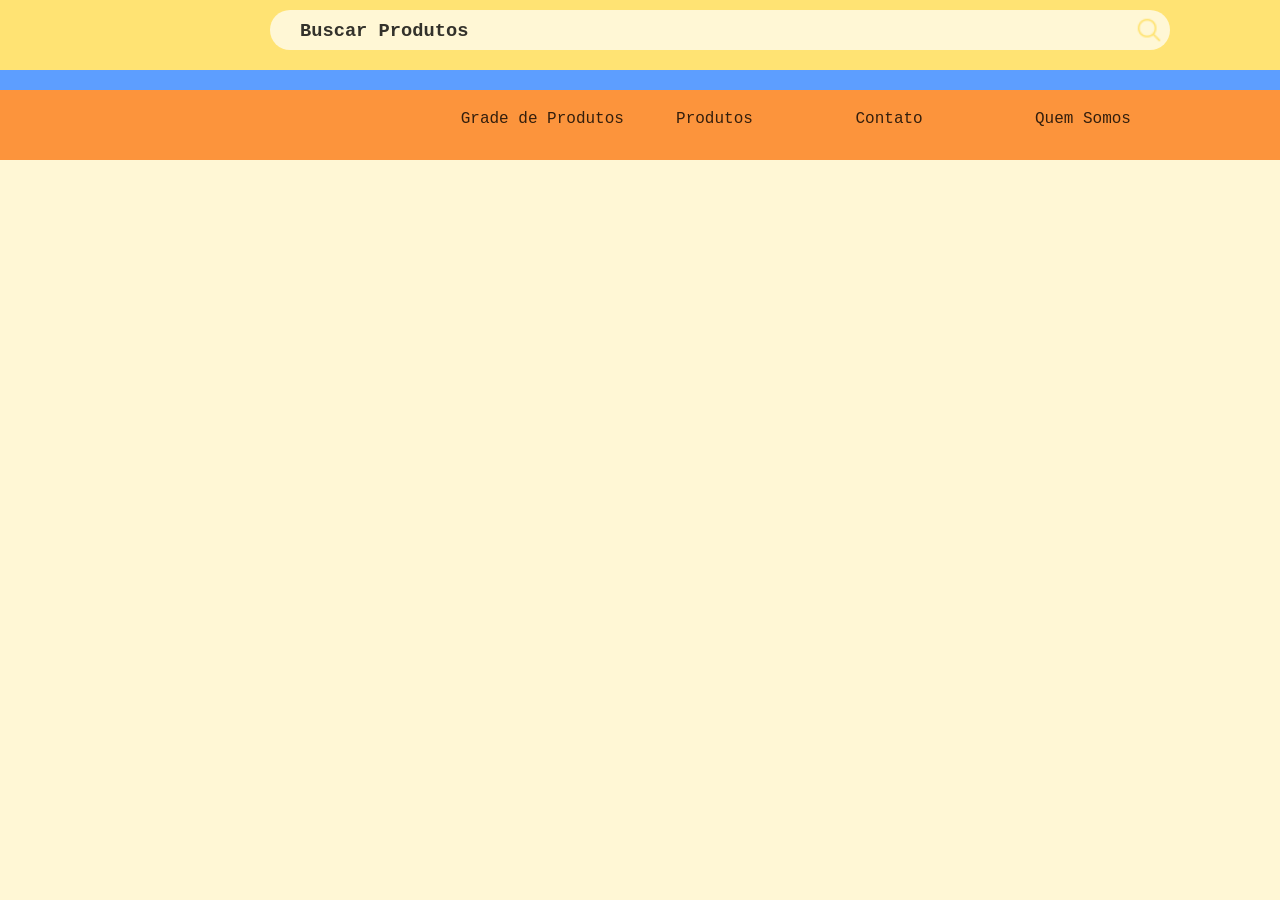
==== busca.html @ 967e4d83 "Add files via upload" ====
<!DOCTYPE html>
<html lang="en">
<head>
    <meta charset="UTF-8">
    <meta name="viewport" content="width=device-width, initial-scale=1.0">
    <link rel="stylesheet" href="busca.css">
    <title>Busca</title>
</head>
<body>
    <div class="barra-pesquisa">
       
        <li id="buscar-cor">
            <h3 id="move"><a href="busca.html">Buscar Produtos</a></h3>
            <a href="" class="imagem-lupa"><img src="imgs/lupa.png" alt=""></a>
        </li>
        <div class="posiçao">
            <li class="pose1"><a href="cadastro.html">Crie sua conta</a></li>
            <li> <a href="">Entrar</a></li>
            <li><a href="pedidos.html">Compras</a></li>
            <li><a href="" id="compras-img"><img src="imgs/carrinho-de-compras 1.png" alt=""></a></li>
        </div> 
        <div class="barra-pesquisa1"></div>
        <div class="barra-pesquisa2">
            <section class="alinhamento">
            <li id="fonte" class="pose2"> <a href="grade-de-produtos.html">Grade de Produtos</a></li>
            <li id="fonte"><a href="produtos.html">Produtos</a></li>
            <li id="fonte"><a href="conto.html">Contato</a></li>
            <li id="fonte"><a href="quem-somos.html">Quem Somos</a></li>
        </section>
        </div>
    </div>
</body>
</html>
---- busca.css ----
@font-face {
    font-family: 'Determination';
    src: url('fonts/DeterminationMono.woff2') format('woff2'),
     url('fonts/DeterminationMono.ttf') format('truetype');
    font-weight: normal;
    font-style: normal;
    font-display: swap; 
}
*{
    box-sizing: border-box;
    margin: 0;
    padding: 0;
}
body{
    background-color: #FFF7D5;
    font-family: 'Determination', 'Courier New', monospace;

}
.barra-pesquisa{
    background-color: #FFE373;
    display: inline-block;
    height: 70px;
    width: 199.4vh;
    margin-bottom: 10px;
}
a{
    text-decoration: none;
    color: rgba(0, 0, 0, 0.8);
}
li{
     list-style-type: none;
}
#buscar-cor{
    background-color: #FFF7D5;
    height: 40px;
    width: 100vh;
    border-radius: 100px;
    color: #383838;
    display: flex;
    margin-left: 30vh;
    margin-top: 10px;

}
#move{
    display: flex;
    margin-left: 30px;
    margin-top: 10px;
}
.barra-pesquisa1{
    background-color: #5D9EFF;
    display: block;
    height: 20px;
    width: 199.4vh;
    margin-top: 2px;
    z-index: 2;
}
.posiçao{
    width: 2000px;
    height: 18px;
    display: grid;
    grid-template-columns: 7% 4% 4% 4% 4% 10% 10% 10% 10% 2% 7% 4% 4% 4%;
    grid-template-rows: 20% 20% 20%;
    font-size: 14px;
}
.barra-pesquisa2{
    background-color: #fc943c;
    display: block;
    height: 70px;
    width: 199.4vh;
    z-index: 2;
}
    .imagem-lupa{
    display: inline-flex;
    margin-left: 74vh;
    margin-top: 5px;
    height: 30px;
}
#fonte{
    font-size: 16px;
    color: black;
    display: inline-block;
    margin-block-start: 20px;
    margin-left: 30px;
}
.pose1{
    grid-column-start: 11;
    grid-column-end: 11;
}
.alinhamento{
    display: grid;
    grid-template-columns: 12% 12% 12% 10% 10% 10% 10% 10%;

}
.pose2{grid-column-start: 3;
    grid-column-end: 3;    
}
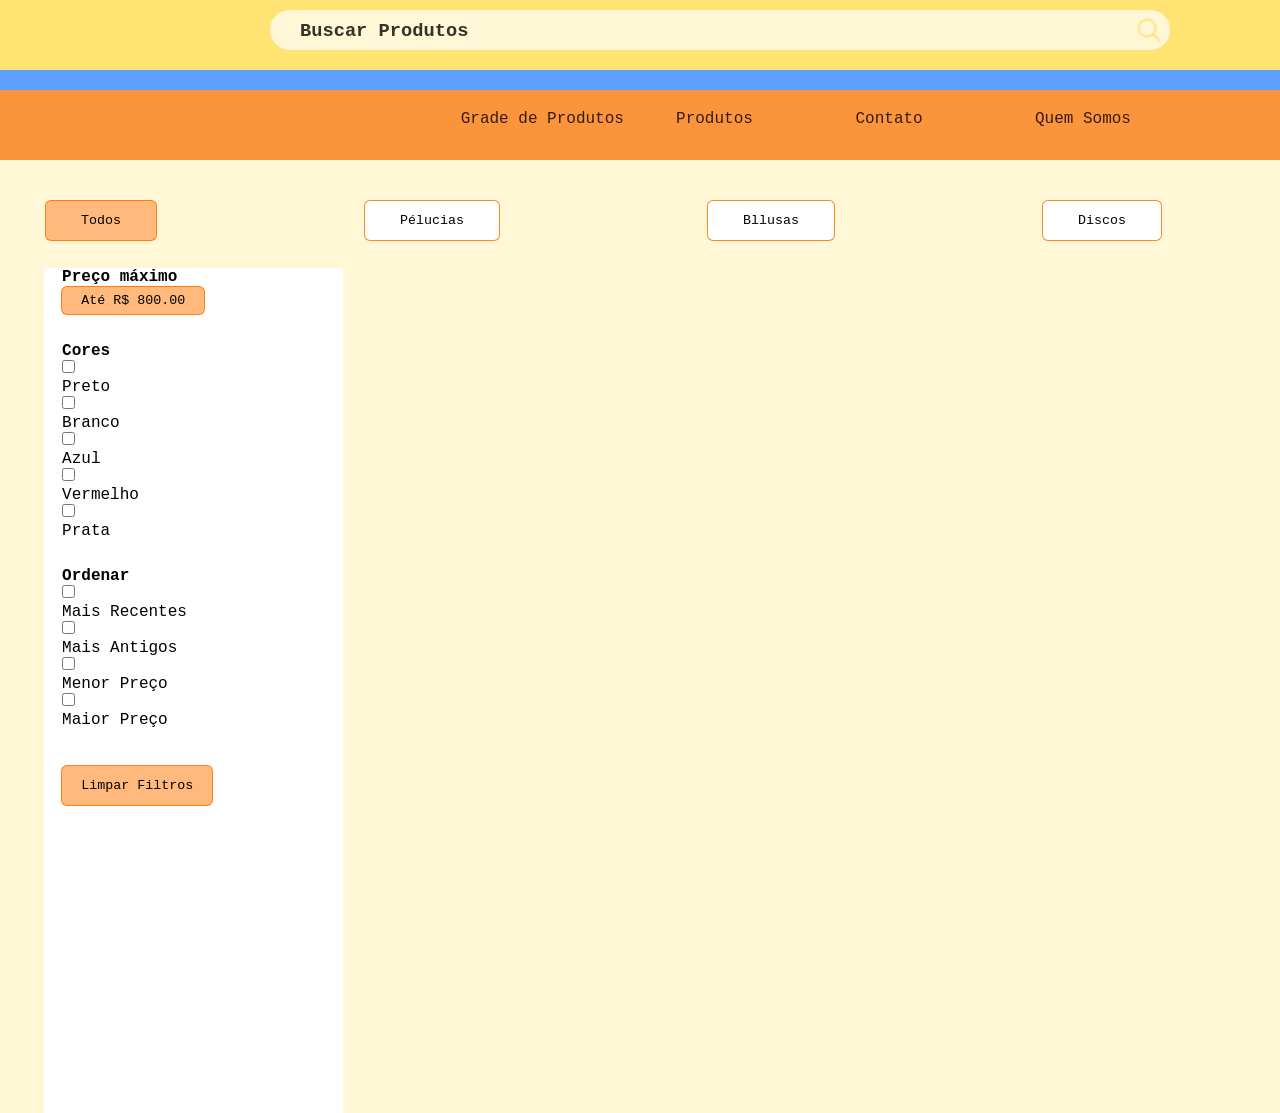
==== commit 800229b4: "Add files via upload" ====
--- a/busca.html
+++ b/busca.html
@@ -29,5 +29,52 @@
         </section>
         </div>
     </div>
+    <section>
+        <div class="barra">
+        <button class="diferente">Todos</button>
+        <button>Pélucias</button>
+        <button>Bllusas</button>
+        <button>Discos</button>
+        <button>Outros</button>
+        </div>
+        <div class="menu">
+            <div class="lado">
+            <h4 class="espaco1">Preço máximo</h4>
+            <button class="preco">Até R$ 800.00</button>
+            <h4 class="espaco2">Cores</h4>
+            <div class="checkbox-container">
+            <form class="formu" action="">
+                <input type="checkbox" id="cores" name="preto">
+                <label for="cores">Preto</label>
+                <input type="checkbox" id="cores" name="branco">
+                <label for="cores">Branco</label>
+                <input type="checkbox" id="cores" name="azul">
+                <label for="cores">Azul</label>
+                <input type="checkbox" id="cores" name="vermelho">
+                <label for="cores">Vermelho</label>
+                <input type="checkbox" id="cores" name="prata">
+                <label for="cores">Prata</label>
+            </form>
+            </div>
+            <div>
+            <h4 class="espaco3">Ordenar</h4>
+            <div class="checkbox-container">
+            <form class="formu" action="">
+                <input type="checkbox" id="ordem" name="recente">
+                <label for="ordem">Mais Recentes</label>
+                <input type="checkbox" id="ordem" name="antigos">
+                <label for="ordem">Mais Antigos</label>
+                <input type="checkbox" id="ordem" name="menor">
+                <label for="ordem">Menor Preço</label>
+                <input type="checkbox" id="ordem" name="maior">
+                <label for="ordem">Maior Preço</label>
+                <button class="filtros">Limpar Filtros</button>
+        </div>
+        </div>
+        </div>
+        <div class="produtos-busca">
+            
+        </div>
+    </section>
 </body>
 </html>
--- a/busca.css
+++ b/busca.css
@@ -20,6 +20,8 @@
     background-color: #FFE373;
     display: inline-block;
     height: 70px;
+    position: sticky;
+    top: 0;
     width: 199.4vh;
     margin-bottom: 10px;
 }
@@ -93,4 +95,81 @@
 }
 .pose2{grid-column-start: 3;
     grid-column-end: 3;    
+}
+button {
+  background-color: #ffffff;
+  border: 1px solid #ff7700de;
+  color: black;
+  padding: 12px 35px;
+  margin-left: 23vh;
+  border-radius: 6px;
+  cursor: pointer;
+  font-family: 'Determination', 'Courier New', monospace;
+}
+.diferente {
+  background-color: #FFB97C;
+  border: 1px solid #ff7700de;
+  color: black;
+  padding: 12px 35px;
+  margin-left: 23vh;
+  border-radius: 6px;
+  cursor: pointer;
+  font-family: 'Determination', 'Courier New', monospace;
+}
+.barra{
+    display: inline-flex;
+    margin-top: 8vh;
+    margin-left: -18vh;
+}
+button:hover {
+  background-color: #FFB97C;
+  
+}
+.diferente:hover {
+  background-color: #ffffff;
+}
+.menu{
+   background-color: #ffffff;
+   display: block;
+   width: 299px;
+   height: 845px;
+   margin-left: 4.9vh;
+   margin-top: 3vh;
+}
+.preco{
+    background-color: #FFB97C;
+  border: 1px solid #ff7700de;
+  color: black;
+  margin-left: -0.1vh;
+  padding: 6px 19px;
+  border-radius: 6px;
+  cursor: pointer;
+  font-family: 'Determination', 'Courier New', monospace;
+
+}
+
+
+.checkbox-container label{
+    display: block;
+  cursor: pointer;
+}
+.lado{
+    margin-left: 2vh;
+}
+.filtros{
+    background-color: #FFB97C;
+  border: 1px solid #ff7700de;
+  color: black;
+  margin-left: -0.1vh;
+  margin-top: 4vh;
+  padding: 12px 19px;
+  border-radius: 6px;
+  cursor: pointer;
+  font-family: 'Determination', 'Courier New', monospace;
+}
+.espaco2{
+    margin-top: 3vh;
+}
+.espaco3{
+    margin-top: 3vh;
 }
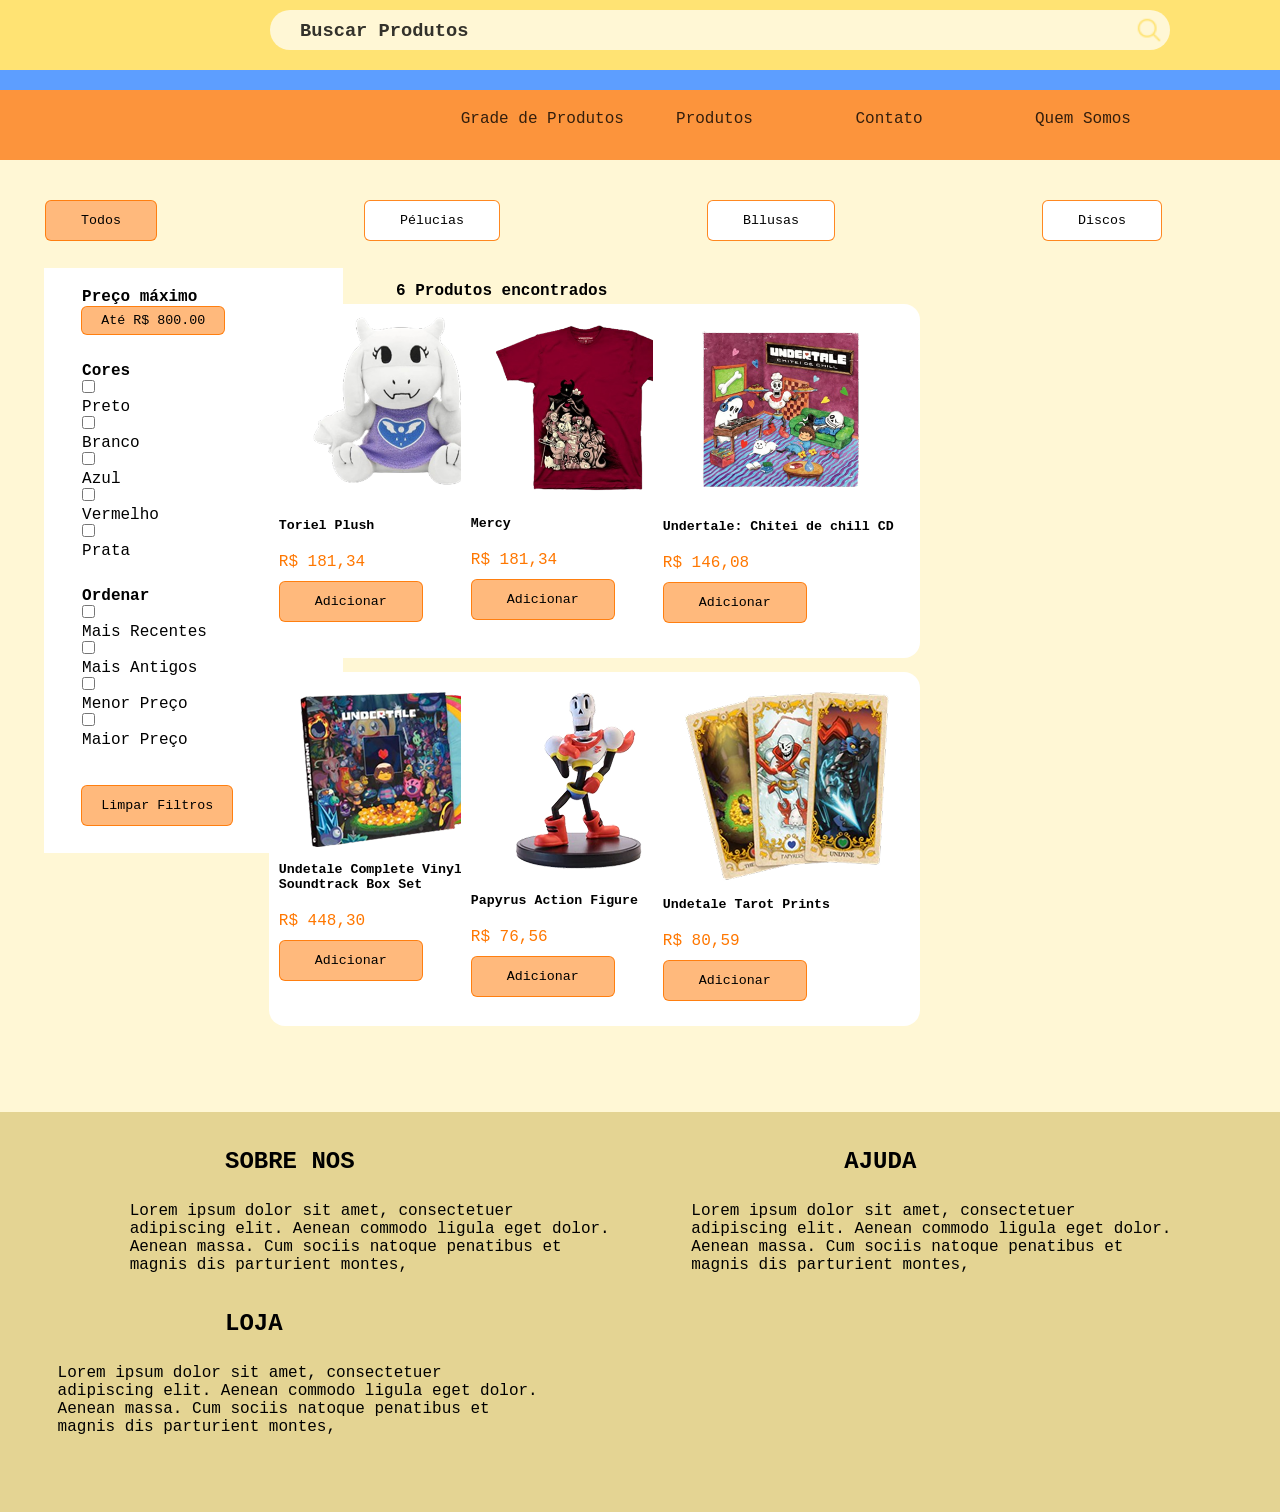
==== commit be015278: "Add files via upload" ====
--- a/busca.html
+++ b/busca.html
@@ -72,9 +72,76 @@
         </div>
         </div>
         </div>
-        <div class="produtos-busca">
+    </section>
+    <div class="produtos-busca">
+            <h4 class="ali">6 Produtos encontrados</h4>
+            <div class="imagens-busca">
+                <div class="img1">
+                    <img class="tam1" src="imgs/Captura_de_tela_2026-05-27_214341-removebg-preview 1.png" alt="">
+                    <h5 class="pos1">Toriel Plush</h5>
+                    <p class="laranja">R$ 181,34</p>
+                    <button class="cor">Adicionar</button>
+                    </div>
+                    <div class="img2">
+                    <img class="tam2" src="imgs/Captura_de_tela_2026-05-27_214421-removebg-preview 1.png" alt="">
+                    <h5 class="pos1">Mercy</h5>
+                    <p class="laranja">R$ 181,34</p>
+                    <button class="cor">Adicionar</button>
+                </div>
+                <div class="img3">
+                    <img class="tam3" src="imgs/Captura_de_tela_2026-05-27_214434-removebg-preview 1.png" alt="">
+                    <h5 class="pos1">Undertale: Chitei de chill CD</h5>
+                    <p class="laranja">R$ 146,08</p>
+                    <button class="cor">Adicionar</button>
+                </div>
+                <div class="img4">
+                    <img class="tam4" src="imgs/Captura_de_tela_2026-05-30_122954-removebg-preview 1.png" alt="">
+                    <h5 class="pos1">Undetale Complete Vinyl Soundtrack Box Set</h5>
+                    <p class="laranja">R$ 448,30</p>
+                    <button class="cor">Adicionar</button>
+                </div>
+                <div class="img5">
+                    <img class="tam5" src="imgs/Captura_de_tela_2026-05-30_135737-removebg-preview 1.png" alt="">
+                    <h5 class="pos1">Papyrus Action Figure</h5>
+                    <p class="laranja">R$ 76,56</p>
+                    <button class="cor">Adicionar</button>
+                </div>
+                <div class="img6">
+                    <img class="tam6" src="imgs/Captura_de_tela_2026-05-30_135752-removebg-preview 1.png" alt="">
+                    <h5 class="pos1">Undetale Tarot Prints</h5>
+                    <p class="laranja">R$ 80,59</p>
+                    <button class="cor">Adicionar</button>
+                </div>
             
         </div>
-    </section>
+        <footer class="detalhes">
+        <div class="pose5"><h3 class="cores">SOBRE NOS</h3>
+        Lorem ipsum dolor sit amet, consectetuer <br>
+        adipiscing elit. 
+        Aenean commodo ligula eget dolor. <br> 
+        Aenean massa.
+        Cum sociis natoque penatibus et <br> 
+        magnis dis parturient montes,
+        </div>
+        <div class="pose5">
+        <h3 class="cores">AJUDA</h3>
+        Lorem ipsum dolor sit amet, consectetuer <br>
+        adipiscing elit. 
+        Aenean commodo ligula eget dolor. <br> 
+        Aenean massa.
+        Cum sociis natoque penatibus et <br> 
+        magnis dis parturient montes,
+        </div>
+        <div class="pose5">
+        <h3 class="cores">LOJA</h3>
+        Lorem ipsum dolor sit amet, consectetuer <br>
+        adipiscing elit. 
+        Aenean commodo ligula eget dolor. <br> 
+        Aenean massa.
+        Cum sociis natoque penatibus et <br> 
+        magnis dis parturient montes,
+
+        </div>
+</footer>
 </body>
 </html>
--- a/busca.css
+++ b/busca.css
@@ -14,7 +14,6 @@
 body{
     background-color: #FFF7D5;
     font-family: 'Determination', 'Courier New', monospace;
-
 }
 .barra-pesquisa{
     background-color: #FFE373;
@@ -132,7 +131,8 @@
    background-color: #ffffff;
    display: block;
    width: 299px;
-   height: 845px;
+   height: 585px;
+   padding: 20px;
    margin-left: 4.9vh;
    margin-top: 3vh;
 }
@@ -172,4 +172,126 @@
 }
 .espaco3{
     margin-top: 3vh;
+}
+.ali{
+display: flex;
+margin-left: 44vh;
+margin-top:-63.5vh;
+width: 222px;
+height: 22px;
+}
+.imagens-busca{
+    display: grid;
+    grid-template-columns: 15% 6% 15% 15%;
+    grid-template-rows: 52% 55% 55% 55%;
+}
+.img1{
+    background-color: white;
+    width: 267px;
+    height: 354px;
+    border-radius: 16px;
+    grid-column-start: 3;
+}
+.tam1{
+    margin-left: 30px;
+    width: 205px;
+    height: 199px;
+}
+.laranja{
+    padding: 10px;
+    color: #FF7700;
+}
+.pos1{
+
+    padding: 10px;
+}
+.cor{
+    text-align: center;
+    margin-inline-start: 10px;
+    background-color: #FFB97C;
+}
+.img2{
+    background-color: white;
+    width: 267px;
+    height: 354px;
+    border-radius: 16px;
+    grid-column-start: 4;
+    
+}
+.tam2{
+    width: 191px;
+    height: 177px;
+    margin-left: 30px;
+    margin-top: 20px;
+}
+.img3{
+    background-color: white;
+    width: 267px;
+    height: 354px;
+    border-radius: 16px;
+    grid-column-start: 5;
+    
+}
+.tam3{
+    width: 197px;
+    height: 180px;
+    margin-left: 30px;
+    margin-top: 20px;
+}
+.img4{
+    background-color: white;
+    width: 267px;
+    height: 354px;
+    border-radius: 16px;
+    grid-column-start: 3;
+}
+.tam4{
+    width: 215px;
+    height: 155px;
+    margin-left: 30px;
+    margin-top: 20px;
+}
+.img5{
+    background-color: white;
+    width: 267px;
+    height: 354px;
+    border-radius: 16px;
+    grid-column-start: 4;
+}
+.tam5{
+    width: 138px;
+    height: 186px;
+    margin-left: 50px;
+    margin-top: 20px;
+}
+.img6{
+    background-color: white;
+    width: 267px;
+    height: 354px;
+    border-radius: 16px;
+    grid-column-start: 5;
+}
+.tam6{
+    width: 209px;
+    height: 190px;
+    margin-left: 30px;
+    margin-top: 20px;
+}
+.detalhes{
+    background-color: #e4d493;
+    width: auto;
+    height: 400px;
+    margin-block-start: 100px;
+    
+}
+.cores{
+    position: relative;
+    font-size: 24px;
+    margin-top: -6vh;
+    left: 25vh;
+    
+}
+.pose5{ 
+    display: inline-flex;
+    margin-top: 10vh;
 }
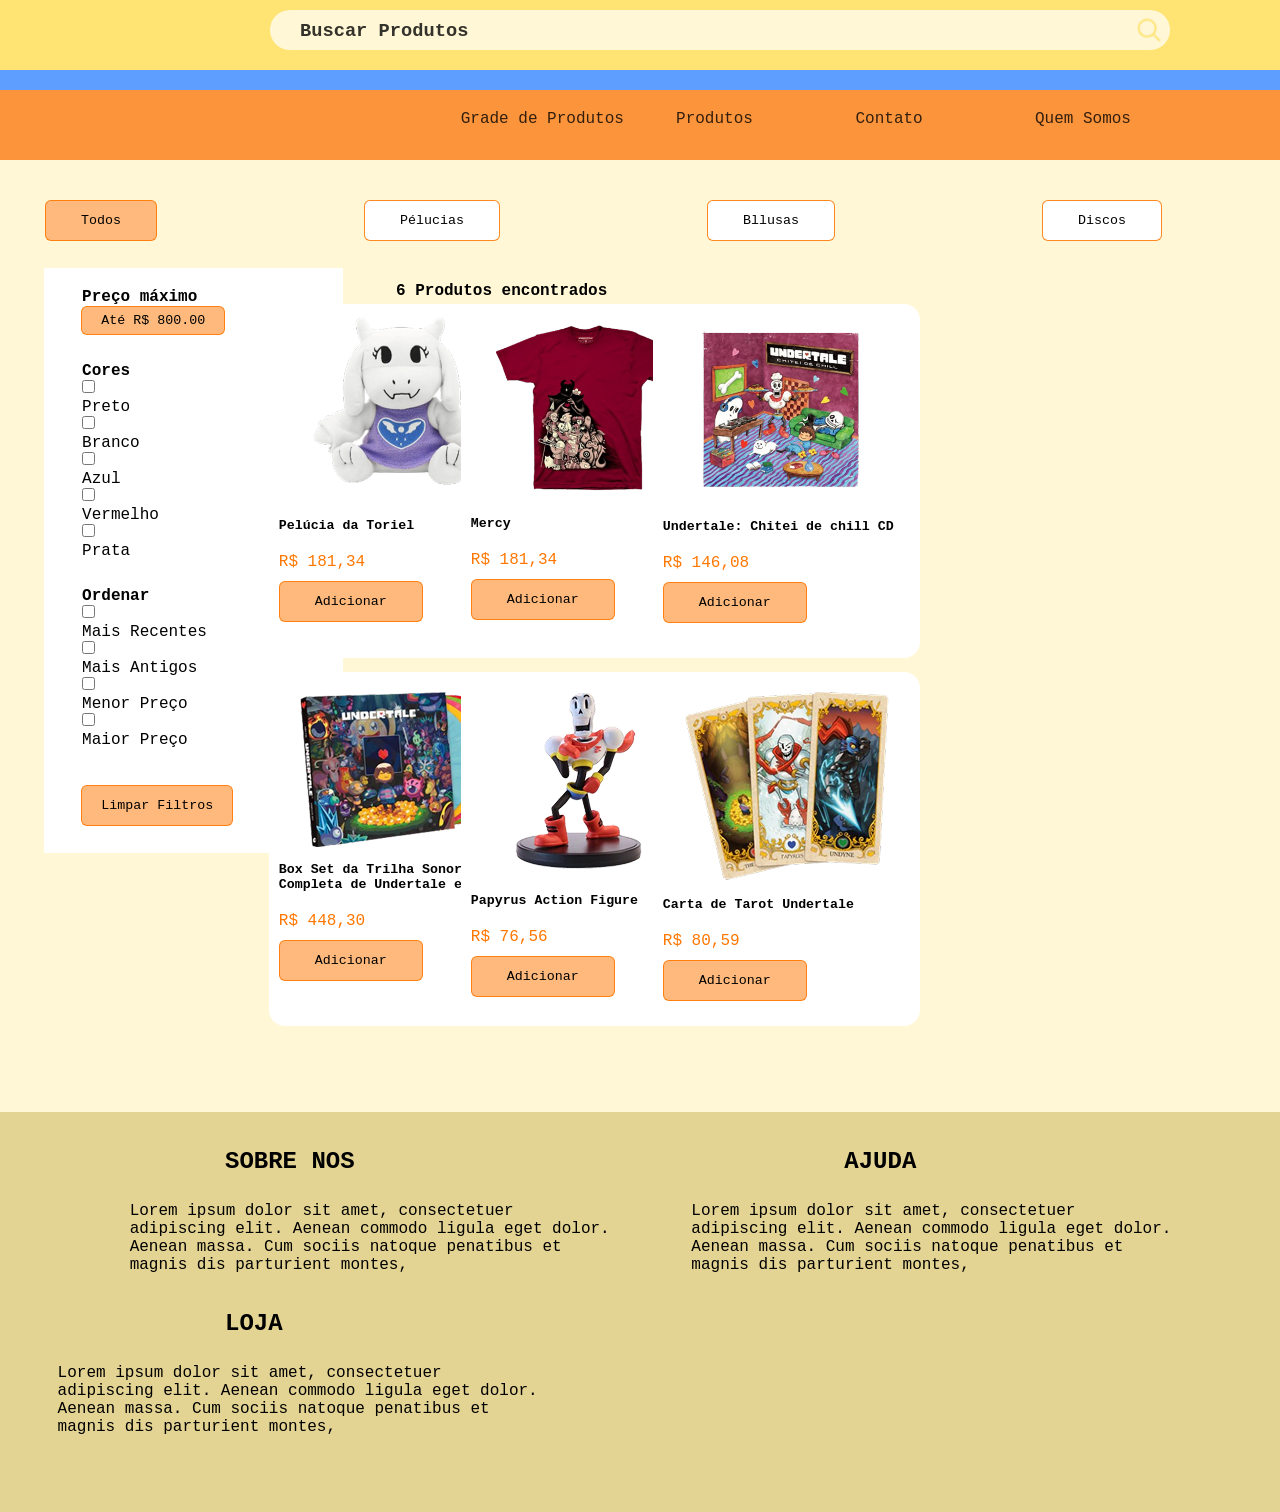
==== commit 8d295b3c: "Add files via upload" ====
--- a/busca.html
+++ b/busca.html
@@ -78,7 +78,7 @@
             <div class="imagens-busca">
                 <div class="img1">
                     <img class="tam1" src="imgs/Captura_de_tela_2026-05-27_214341-removebg-preview 1.png" alt="">
-                    <h5 class="pos1">Toriel Plush</h5>
+                    <h5 class="pos1">Pelúcia da Toriel</h5>
                     <p class="laranja">R$ 181,34</p>
                     <button class="cor">Adicionar</button>
                     </div>
@@ -96,7 +96,7 @@
                 </div>
                 <div class="img4">
                     <img class="tam4" src="imgs/Captura_de_tela_2026-05-30_122954-removebg-preview 1.png" alt="">
-                    <h5 class="pos1">Undetale Complete Vinyl Soundtrack Box Set</h5>
+                    <h5 class="pos1">Box Set da Trilha Sonora Completa de Undertale em Vinil</h5>
                     <p class="laranja">R$ 448,30</p>
                     <button class="cor">Adicionar</button>
                 </div>
@@ -108,7 +108,7 @@
                 </div>
                 <div class="img6">
                     <img class="tam6" src="imgs/Captura_de_tela_2026-05-30_135752-removebg-preview 1.png" alt="">
-                    <h5 class="pos1">Undetale Tarot Prints</h5>
+                    <h5 class="pos1">Carta de Tarot Undertale</h5>
                     <p class="laranja">R$ 80,59</p>
                     <button class="cor">Adicionar</button>
                 </div>
